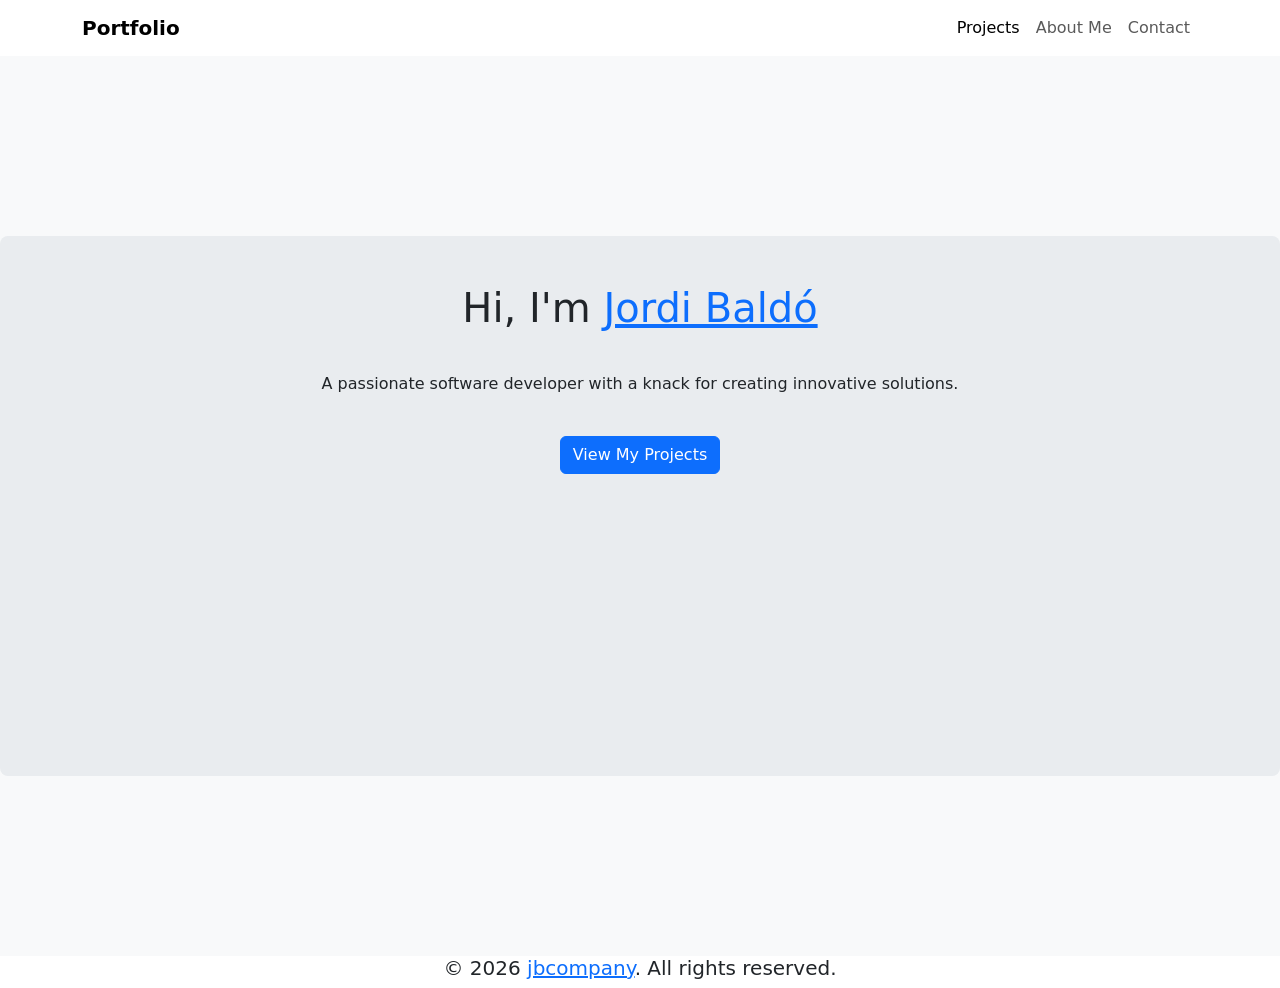
==== index.html @ 4ad089a9 "index modified" ====
<!doctype html>
<html lang="en" data-bs-theme="light">
    <head>
        <title>Title</title>
        <!-- Required meta tags -->
        <meta charset="utf-8" />
        <meta name="viewport" content="width=device-width, initial-scale=1" />

        <!-- Bootstrap CSS v5.3.8 -->
        <link
            href="https://cdn.jsdelivr.net/npm/bootstrap@5.3.8/dist/css/bootstrap.min.css"
            rel="stylesheet"
            integrity="sha384-sRIl4kxILFvY47J16cr9ZwB07vP4J8+LH7qKQnuqkuIAvNWLzeN8tE5YBujZqJLB"
            crossorigin="anonymous"
        />
    </head>

    <body>
        <header>
            <nav class="navbar navbar-expand-sm navbar-light bg-white">
                <div class="container">
                    <a class="navbar-brand" href="index.html"><b>Portfolio</b></a>
                    <button
                        class="navbar-toggler d-lg-none"
                        type="button"
                        data-bs-toggle="collapse"
                        data-bs-target="#collapsibleNavId"
                        aria-controls="collapsibleNavId"
                        aria-expanded="false"
                        aria-label="Toggle navigation"
                    >
                        <span class="navbar-toggler-icon"></span>
                    </button>
                    <div class="collapse navbar-collapse" id="collapsibleNavId">
                        <ul class="navbar-nav me-auto mt-2 mt-lg-0">
                            
                        </ul>
                        <form class="d-flex my-2 my-lg-0">
                            <ul class="navbar-nav me-auto mt-2 mt-lg-0">
                            <li class="nav-item">
                                <a class="nav-link active" href="projects.html" aria-current="page">Projects</a>
                            </li>
                            <li class="nav-item">
                                <a class="nav-link" href="about.html">About Me</a>
                            </li>
                            <li class="nav-item">
                                <a class="nav-link" href="contact.html">Contact</a>
                            </li>
                        </ul>
                        </form>
                    </div>
                </div>
            </nav>
        </header>
        <main class="min-vh-100 bg-light d-flex justify-content-center align-items-center">
            <div class="w-100 p-5 bg-body-secondary text-center rounded-3" style="height: 60vh;">
                <h1 class="mb-3">Hi, I'm <span class="text-primary text-decoration-underline">Jordi Baldó</span></h1>
                <br />
                <p class="mb-3">A passionate software developer with a knack for creating innovative solutions.</p>
                <br />
                <a class="btn btn-primary" href="projects.html" role="button">View My Projects</a>
            </div>
        </main>
        <footer>
            <!-- place footer here -->
             <h5 class="text-center">&copy; 2026 <span class="text-primary text-decoration-underline">jbcompany</span>. All rights reserved.</h5>
        </footer>
        <!-- Bootstrap JavaScript Bundle (includes Popper) -->
        <script
            src="https://cdn.jsdelivr.net/npm/bootstrap@5.3.8/dist/js/bootstrap.bundle.min.js"
            integrity="sha384-FKyoEForCGlyvwx9Hj09JcYn3nv7wiPVlz7YYwJrWVcXK/BmnVDxM+D2scQbITxI"
            crossorigin="anonymous"
        ></script>
    </body>
</html>
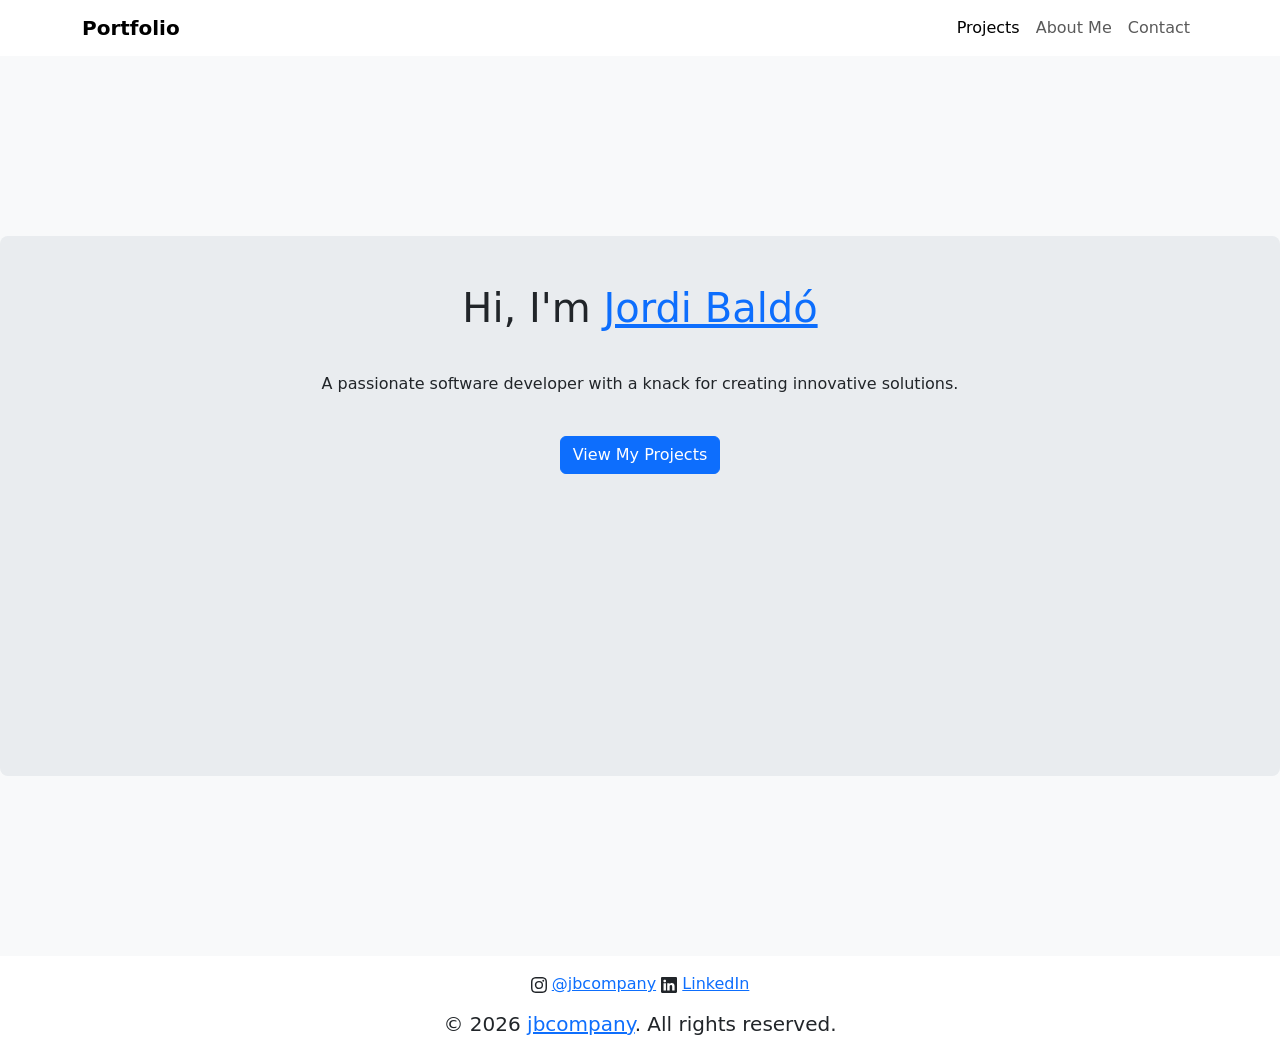
==== commit ec56a652: "wip" ====
--- a/index.html
+++ b/index.html
@@ -1,7 +1,7 @@
 <!doctype html>
 <html lang="en" data-bs-theme="light">
     <head>
-        <title>Title</title>
+        <title>Portfolio</title>
         <!-- Required meta tags -->
         <meta charset="utf-8" />
         <meta name="viewport" content="width=device-width, initial-scale=1" />
@@ -61,10 +61,8 @@
                 <a class="btn btn-primary" href="projects.html" role="button">View My Projects</a>
             </div>
         </main>
-        <footer>
-            <!-- place footer here -->
-             <h5 class="text-center">&copy; 2026 <span class="text-primary text-decoration-underline">jbcompany</span>. All rights reserved.</h5>
-        </footer>
+        <footer id="site-footer"></footer>
+        <script src="js/include-footer.js"></script>
         <!-- Bootstrap JavaScript Bundle (includes Popper) -->
         <script
             src="https://cdn.jsdelivr.net/npm/bootstrap@5.3.8/dist/js/bootstrap.bundle.min.js"
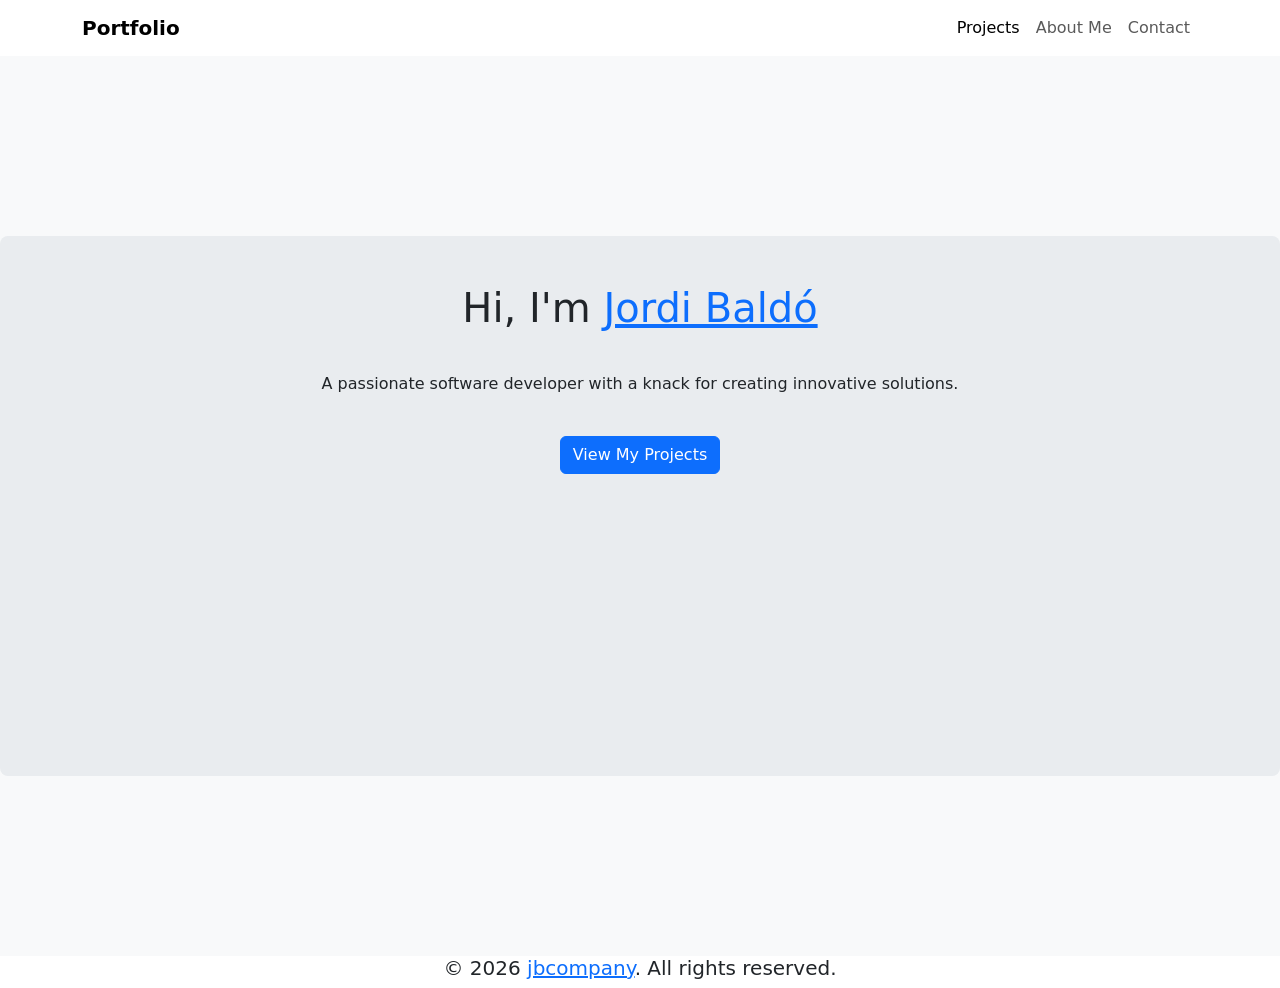
==== commit 582fc662: "wip" ====
--- a/index.html
+++ b/index.html
@@ -61,8 +61,9 @@
                 <a class="btn btn-primary" href="projects.html" role="button">View My Projects</a>
             </div>
         </main>
-        <footer id="site-footer"></footer>
-        <script src="js/include-footer.js"></script>
+        <footer>
+            <h5 class="text-center">&copy; 2026 <span class="text-primary text-decoration-underline">jbcompany</span>. All rights reserved.</h5>
+        </footer>
         <!-- Bootstrap JavaScript Bundle (includes Popper) -->
         <script
             src="https://cdn.jsdelivr.net/npm/bootstrap@5.3.8/dist/js/bootstrap.bundle.min.js"
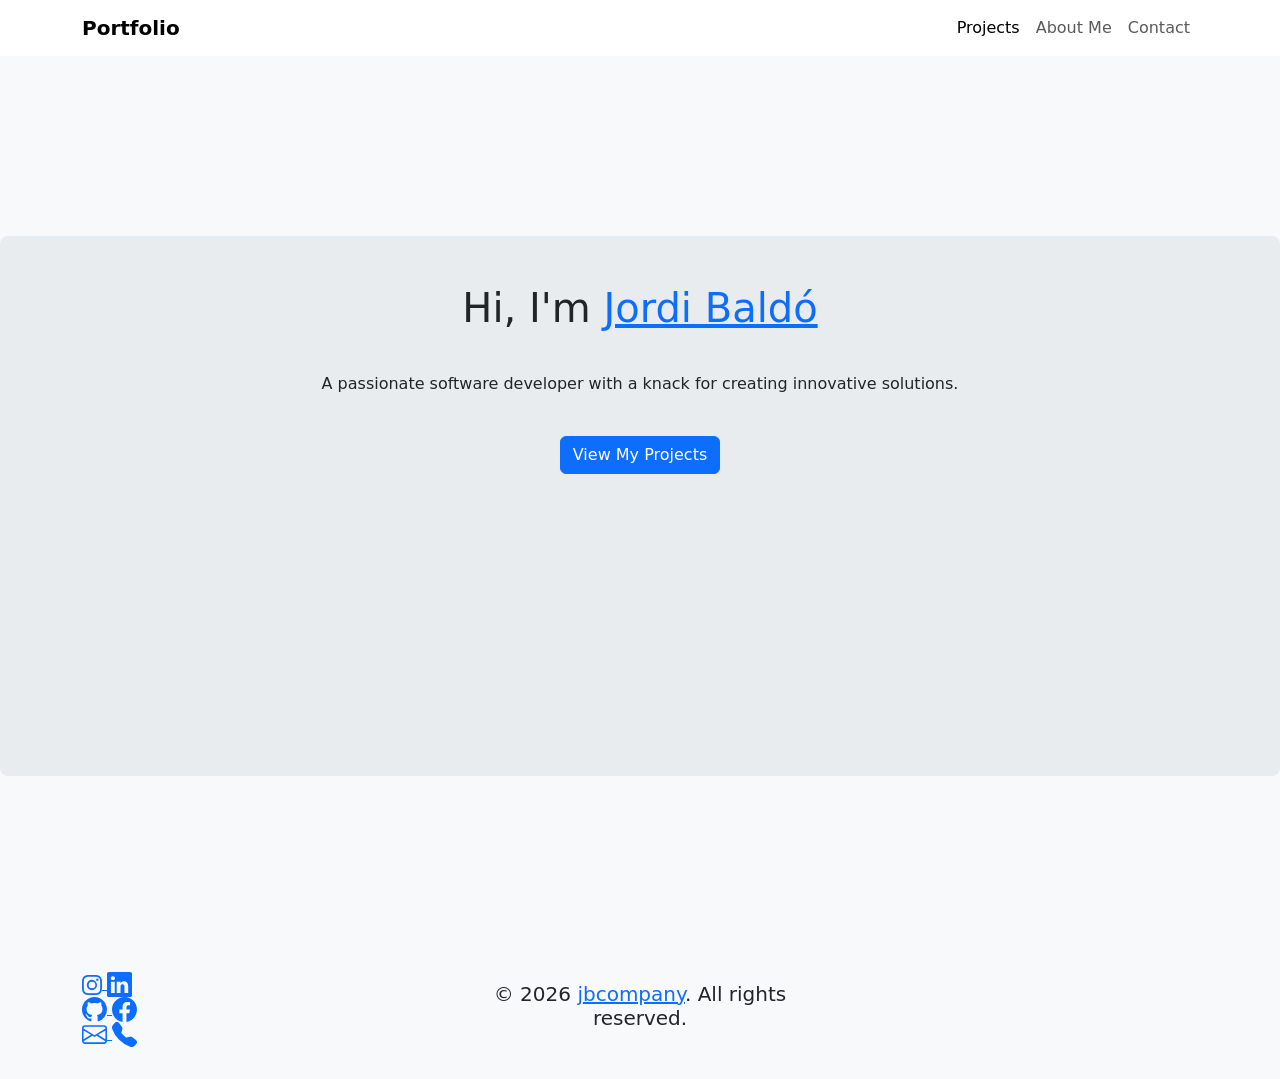
==== commit ad654473: "wip" ====
--- a/index.html
+++ b/index.html
@@ -61,8 +61,51 @@
                 <a class="btn btn-primary" href="projects.html" role="button">View My Projects</a>
             </div>
         </main>
-        <footer>
-            <h5 class="text-center">&copy; 2026 <span class="text-primary text-decoration-underline">jbcompany</span>. All rights reserved.</h5>
+        <footer class="bg-light py-3">
+            <div class="container">
+                <div class="row justify-content-center align-items-left g-2 mb-3">
+                    <div class="col text-left">
+                        <a href="https://www.instagram.com/jbcompany/" class="card-link" target="_blank" rel="noopener noreferrer">
+                            <svg xmlns="http://www.w3.org/2000/svg" width="20" height="20" fill="currentColor" class="bi bi-instagram" viewBox="0 0 16 16">
+                                <path d="M8 0C5.829 0 5.556.01 4.703.048 3.85.088 3.269.222 2.76.42a3.9 3.9 0 0 0-1.417.923A3.9 3.9 0 0 0 .42 2.76C.222 3.268.087 3.85.048 4.7.01 5.555 0 5.827 0 8.001c0 2.172.01 2.444.048 3.297.04.852.174 1.433.372 1.942.205.526.478.972.923 1.417.444.445.89.719 1.416.923.51.198 1.09.333 1.942.372C5.555 15.99 5.827 16 8 16s2.444-.01 3.298-.048c.851-.04 1.434-.174 1.943-.372a3.9 3.9 0 0 0 1.416-.923c.445-.445.718-.891.923-1.417.197-.509.332-1.09.372-1.942C15.99 10.445 16 10.173 16 8s-.01-2.445-.048-3.299c-.04-.851-.175-1.433-.372-1.941a3.9 3.9 0 0 0-.923-1.417A3.9 3.9 0 0 0 13.24.42c-.51-.198-1.092-.333-1.943-.372C10.443.01 10.172 0 7.998 0zm-.717 1.442h.718c2.136 0 2.389.007 3.232.046.78.035 1.204.166 1.486.275.373.145.64.319.92.599s.453.546.598.92c.11.281.24.705.275 1.485.039.843.047 1.096.047 3.231s-.008 2.389-.047 3.232c-.035.78-.166 1.203-.275 1.485a2.5 2.5 0 0 1-.599.919c-.28.28-.546.453-.92.598-.28.11-.704.24-1.485.276-.843.038-1.096.047-3.232.047s-2.39-.009-3.233-.047c-.78-.036-1.203-.166-1.485-.276a2.5 2.5 0 0 1-.92-.598 2.5 2.5 0 0 1-.6-.92c-.109-.281-.24-.705-.275-1.485-.038-.843-.046-1.096-.046-3.233s.008-2.388.046-3.231c.036-.78.166-1.204.276-1.486.145-.373.319-.64.599-.92s.546-.453.92-.598c.282-.11.705-.24 1.485-.276.738-.034 1.024-.044 2.515-.045zm4.988 1.328a.96.96 0 1 0 0 1.92.96.96 0 0 0 0-1.92m-4.27 1.122a4.109 4.109 0 1 0 0 8.217 4.109 4.109 0 0 0 0-8.217m0 1.441a2.667 2.667 0 1 1 0 5.334 2.667 2.667 0 0 1 0-5.334"/>
+                            </svg>
+                        </a>
+                        <a href="https://www.linkedin.com/in/jbcompany/" class="card-link" target="_blank" rel="noopener noreferrer">
+                            <svg xmlns="http://www.w3.org/2000/svg" width="25" height="25" fill="currentColor" class="bi bi-linkedin" viewBox="0 0 16 16">
+                                <path d="M0 1.146C0 .513.526 0 1.175 0h13.65C15.474 0 16 .513 16 1.146v13.708c0 .633-.526 1.146-1.175 1.146H1.175C.526 16 0 15.487 0 14.854zm4.943 12.248V6.169H2.542v7.225zm-1.2-8.212c.837 0 1.358-.554 1.358-1.248-.015-.709-.52-1.248-1.342-1.248S2.4 3.226 2.4 3.934c0 .694.521 1.248 1.327 1.248zm4.908 8.212V9.359c0-.216.016-.432.08-.586.173-.431.568-.878 1.232-.878.869 0 1.216.662 1.216 1.634v3.865h2.401V9.25c0-2.22-1.184-3.252-2.764-3.252-1.274 0-1.845.7-2.165 1.193v.025h-.016l.016-.025V6.169h-2.4c.03.678 0 7.225 0 7.225z"/>
+                            </svg>
+                        </a>
+                        <br />
+                        <a href="https://github.com/jbcompany" class="card-link" target="_blank" rel="noopener noreferrer">
+                            <svg xmlns="http://www.w3.org/2000/svg" width="25" height="25" fill="currentColor" class="bi bi-github" viewBox="0 0 16 16">
+                                <path d="M8 0C3.58 0 0 3.58 0 8c0 3.54 2.29 6.53 5.47 7.59.4.07.55-.17.55-.38 0-.19-.01-.82-.01-1.49-2.01.37-2.53-.49-2.69-.94-.09-.23-.48-.94-.82-1.13-.28-.15-.68-.52-.01-.53.63-.01 1.08.58 1.23.82.72 1.21 1.87.87 2.33.66.07-.52.28-.87.51-1.07-1.78-.2-3.64-.89-3.64-3.95 0-.87.31-1.59.82-2.15-.08-.2-.36-1.02.08-2.12 0 0 .67-.21 2.2.82.64-.18 1.32-.27 2-.27s1.36.09 2 .27c1.53-1.04 2.2-.82 2.2-.82.44 1.1.16 1.92.08 2.12.51.56.82 1.27.82 2.15 0 3.07-1.87 3.75-3.65 3.95.29.25.54.73.54 1.48 0 1.07-.01 1.93-.01 2.2 0 .21.15.46.55.38A8.01 8.01 0 0 0 16 8c0-4.42-3.58-8-8-8"/>
+                            </svg>
+                        </a>
+                        <a href="https://www.facebook.com/jbcompany/" class="card-link" target="_blank" rel="noopener noreferrer">
+                            <svg xmlns="http://www.w3.org/2000/svg" width="25" height="25" fill="currentColor" class="bi bi-facebook" viewBox="0 0 16 16">
+                                <path d="M16 8.049c0-4.446-3.582-8.05-8-8.05C3.58 0-.002 3.603-.002 8.05c0 4.017 2.926 7.347 6.75 7.951v-5.625h-2.03V8.05H6.75V6.275c0-2.017 1.195-3.131 3.022-3.131.876 0 1.791.157 1.791.157v1.98h-1.009c-.993 0-1.303.621-1.303 1.258v1.51h2.218l-.354 2.326H9.25V16c3.824-.604 6.75-3.934 6.75-7.951"/>
+                            </svg>
+                        </a>
+                        <br />
+                        <a href="mailto:jbcompany@gmail.com" class="card-link">
+                            <svg xmlns="http://www.w3.org/2000/svg" width="25" height="25" fill="currentColor" class="bi bi-envelope" viewBox="0 0 16 16">
+                                <path d="M0 4a2 2 0 0 1 2-2h12a2 2 0 0 1 2 2v8a2 2 0 0 1-2 2H2a2 2 0 0 1-2-2zm2-1a1 1 0 0 0-1 1v.217l7 4.2 7-4.2V4a1 1 0 0 0-1-1zm13 2.383-4.708 2.825L15 11.105zm-.034 6.876-5.64-3.471L8 9.583l-1.326-.795-5.64 3.47A1 1 0 0 0 2 13h12a1 1 0 0 0 .966-.741M1 11.105l4.708-2.897L1 5.383z"/>
+                            </svg>
+                        </a>
+                        <a href="tel:+34644326341" class="card-link">
+                            <svg xmlns="http://www.w3.org/2000/svg" width="25" height="25" fill="currentColor" class="bi bi-telephone-fill" viewBox="0 0 16 16">
+                                <path fill-rule="evenodd" d="M1.885.511a1.745 1.745 0 0 1 2.61.163L6.29 2.98c.329.423.445.974.315 1.494l-.547 2.19a.68.68 0 0 0 .178.643l2.457 2.457a.68.68 0 0 0 .644.178l2.189-.547a1.75 1.75 0 0 1 1.494.315l2.306 1.794c.829.645.905 1.87.163 2.611l-1.034 1.034c-.74.74-1.846 1.065-2.877.702a18.6 18.6 0 0 1-7.01-4.42 18.6 18.6 0 0 1-4.42-7.009c-.362-1.03-.037-2.137.703-2.877z"/>
+                            </svg>
+                        </a>
+                    </div>
+                    <div class="col text-center align-items-center d-flex">
+                        <h5 class="text-center">&copy; 2026 <span class="text-primary text-decoration-underline">jbcompany</span>. All rights reserved.</h5>            
+                    </div>
+                    <div class="col text-center">
+                           
+                    </div>
+                </div>
+            </div>
         </footer>
         <!-- Bootstrap JavaScript Bundle (includes Popper) -->
         <script
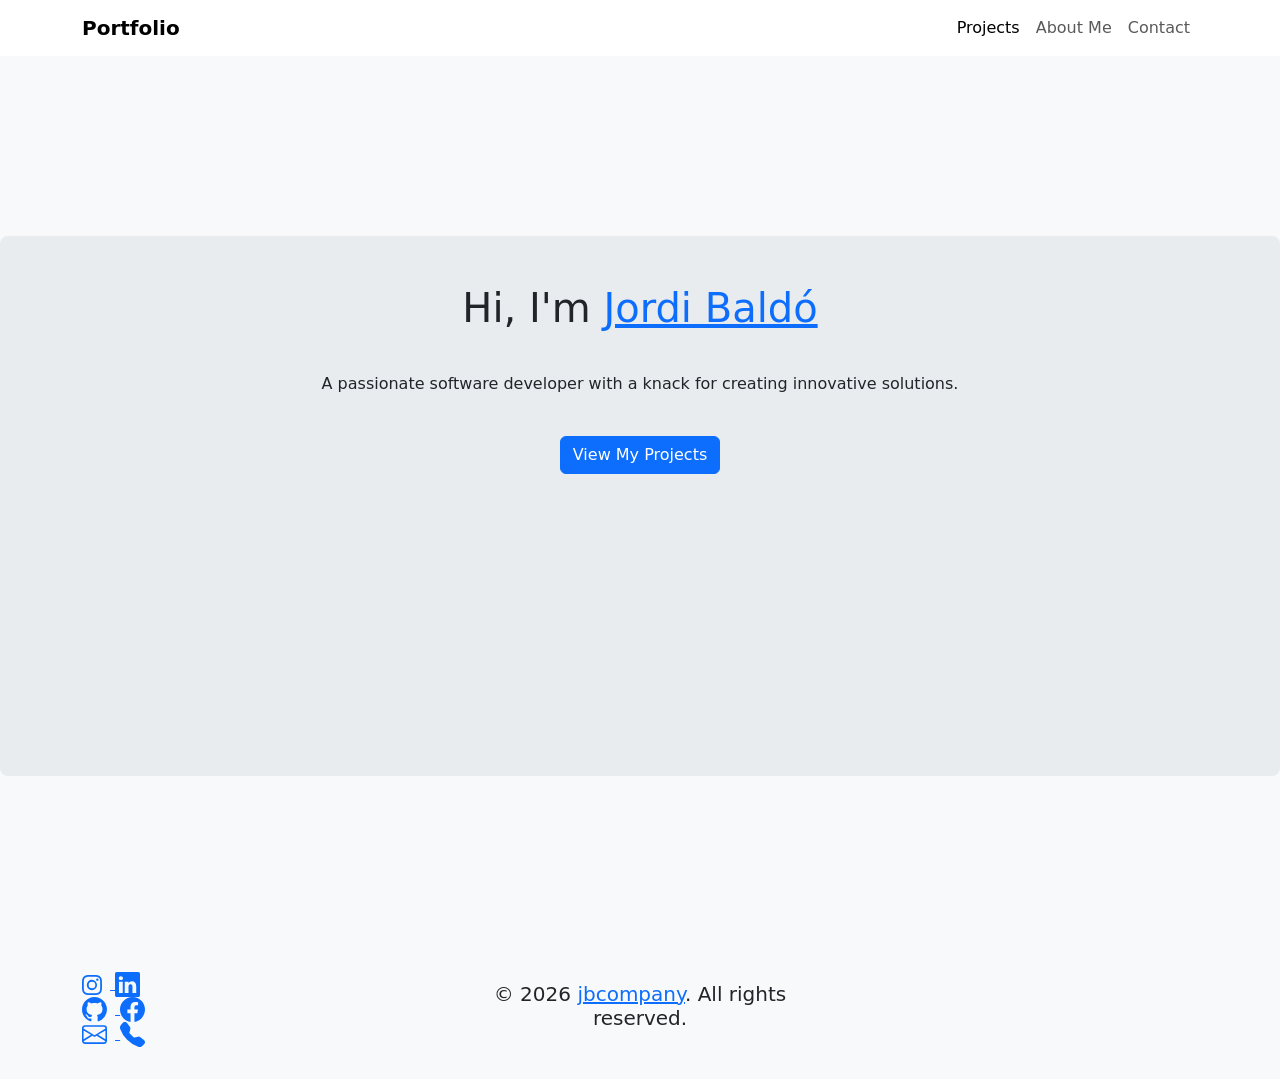
==== commit 436fc5be: "wip" ====
--- a/index.html
+++ b/index.html
@@ -13,6 +13,7 @@
             integrity="sha384-sRIl4kxILFvY47J16cr9ZwB07vP4J8+LH7qKQnuqkuIAvNWLzeN8tE5YBujZqJLB"
             crossorigin="anonymous"
         />
+        <link rel="stylesheet" href="css/mycss.css" />
     </head>
 
     <body>
@@ -65,35 +66,35 @@
             <div class="container">
                 <div class="row justify-content-center align-items-left g-2 mb-3">
                     <div class="col text-left">
-                        <a href="https://www.instagram.com/jbcompany/" class="card-link" target="_blank" rel="noopener noreferrer">
-                            <svg xmlns="http://www.w3.org/2000/svg" width="20" height="20" fill="currentColor" class="bi bi-instagram" viewBox="0 0 16 16">
+                        <a href="https://www.instagram.com/jbcompany/" class="card-link footer-social" target="_blank" rel="noopener noreferrer">
+                            <svg xmlns="http://www.w3.org/2000/svg" width="20" height="20" fill="currentColor" class="bi bi-instagram footer-social" viewBox="0 0 16 16">
                                 <path d="M8 0C5.829 0 5.556.01 4.703.048 3.85.088 3.269.222 2.76.42a3.9 3.9 0 0 0-1.417.923A3.9 3.9 0 0 0 .42 2.76C.222 3.268.087 3.85.048 4.7.01 5.555 0 5.827 0 8.001c0 2.172.01 2.444.048 3.297.04.852.174 1.433.372 1.942.205.526.478.972.923 1.417.444.445.89.719 1.416.923.51.198 1.09.333 1.942.372C5.555 15.99 5.827 16 8 16s2.444-.01 3.298-.048c.851-.04 1.434-.174 1.943-.372a3.9 3.9 0 0 0 1.416-.923c.445-.445.718-.891.923-1.417.197-.509.332-1.09.372-1.942C15.99 10.445 16 10.173 16 8s-.01-2.445-.048-3.299c-.04-.851-.175-1.433-.372-1.941a3.9 3.9 0 0 0-.923-1.417A3.9 3.9 0 0 0 13.24.42c-.51-.198-1.092-.333-1.943-.372C10.443.01 10.172 0 7.998 0zm-.717 1.442h.718c2.136 0 2.389.007 3.232.046.78.035 1.204.166 1.486.275.373.145.64.319.92.599s.453.546.598.92c.11.281.24.705.275 1.485.039.843.047 1.096.047 3.231s-.008 2.389-.047 3.232c-.035.78-.166 1.203-.275 1.485a2.5 2.5 0 0 1-.599.919c-.28.28-.546.453-.92.598-.28.11-.704.24-1.485.276-.843.038-1.096.047-3.232.047s-2.39-.009-3.233-.047c-.78-.036-1.203-.166-1.485-.276a2.5 2.5 0 0 1-.92-.598 2.5 2.5 0 0 1-.6-.92c-.109-.281-.24-.705-.275-1.485-.038-.843-.046-1.096-.046-3.233s.008-2.388.046-3.231c.036-.78.166-1.204.276-1.486.145-.373.319-.64.599-.92s.546-.453.92-.598c.282-.11.705-.24 1.485-.276.738-.034 1.024-.044 2.515-.045zm4.988 1.328a.96.96 0 1 0 0 1.92.96.96 0 0 0 0-1.92m-4.27 1.122a4.109 4.109 0 1 0 0 8.217 4.109 4.109 0 0 0 0-8.217m0 1.441a2.667 2.667 0 1 1 0 5.334 2.667 2.667 0 0 1 0-5.334"/>
                             </svg>
                         </a>
-                        <a href="https://www.linkedin.com/in/jbcompany/" class="card-link" target="_blank" rel="noopener noreferrer">
-                            <svg xmlns="http://www.w3.org/2000/svg" width="25" height="25" fill="currentColor" class="bi bi-linkedin" viewBox="0 0 16 16">
+                        <a href="https://www.linkedin.com/in/jbcompany/" class="card-link footer-social" target="_blank" rel="noopener noreferrer">
+                            <svg xmlns="http://www.w3.org/2000/svg" width="25" height="25" fill="currentColor" class="bi bi-linkedin footer-social" viewBox="0 0 16 16">
                                 <path d="M0 1.146C0 .513.526 0 1.175 0h13.65C15.474 0 16 .513 16 1.146v13.708c0 .633-.526 1.146-1.175 1.146H1.175C.526 16 0 15.487 0 14.854zm4.943 12.248V6.169H2.542v7.225zm-1.2-8.212c.837 0 1.358-.554 1.358-1.248-.015-.709-.52-1.248-1.342-1.248S2.4 3.226 2.4 3.934c0 .694.521 1.248 1.327 1.248zm4.908 8.212V9.359c0-.216.016-.432.08-.586.173-.431.568-.878 1.232-.878.869 0 1.216.662 1.216 1.634v3.865h2.401V9.25c0-2.22-1.184-3.252-2.764-3.252-1.274 0-1.845.7-2.165 1.193v.025h-.016l.016-.025V6.169h-2.4c.03.678 0 7.225 0 7.225z"/>
                             </svg>
                         </a>
                         <br />
-                        <a href="https://github.com/jbcompany" class="card-link" target="_blank" rel="noopener noreferrer">
-                            <svg xmlns="http://www.w3.org/2000/svg" width="25" height="25" fill="currentColor" class="bi bi-github" viewBox="0 0 16 16">
+                        <a href="https://github.com/jbcompany" class="card-link footer-social" target="_blank" rel="noopener noreferrer">
+                            <svg xmlns="http://www.w3.org/2000/svg" width="25" height="25" fill="currentColor" class="bi bi-github footer-social" viewBox="0 0 16 16">
                                 <path d="M8 0C3.58 0 0 3.58 0 8c0 3.54 2.29 6.53 5.47 7.59.4.07.55-.17.55-.38 0-.19-.01-.82-.01-1.49-2.01.37-2.53-.49-2.69-.94-.09-.23-.48-.94-.82-1.13-.28-.15-.68-.52-.01-.53.63-.01 1.08.58 1.23.82.72 1.21 1.87.87 2.33.66.07-.52.28-.87.51-1.07-1.78-.2-3.64-.89-3.64-3.95 0-.87.31-1.59.82-2.15-.08-.2-.36-1.02.08-2.12 0 0 .67-.21 2.2.82.64-.18 1.32-.27 2-.27s1.36.09 2 .27c1.53-1.04 2.2-.82 2.2-.82.44 1.1.16 1.92.08 2.12.51.56.82 1.27.82 2.15 0 3.07-1.87 3.75-3.65 3.95.29.25.54.73.54 1.48 0 1.07-.01 1.93-.01 2.2 0 .21.15.46.55.38A8.01 8.01 0 0 0 16 8c0-4.42-3.58-8-8-8"/>
                             </svg>
                         </a>
-                        <a href="https://www.facebook.com/jbcompany/" class="card-link" target="_blank" rel="noopener noreferrer">
-                            <svg xmlns="http://www.w3.org/2000/svg" width="25" height="25" fill="currentColor" class="bi bi-facebook" viewBox="0 0 16 16">
+                        <a href="https://www.facebook.com/jbcompany/" class="card-link footer-social" target="_blank" rel="noopener noreferrer">
+                            <svg xmlns="http://www.w3.org/2000/svg" width="25" height="25" fill="currentColor" class="bi bi-facebook footer-social" viewBox="0 0 16 16">
                                 <path d="M16 8.049c0-4.446-3.582-8.05-8-8.05C3.58 0-.002 3.603-.002 8.05c0 4.017 2.926 7.347 6.75 7.951v-5.625h-2.03V8.05H6.75V6.275c0-2.017 1.195-3.131 3.022-3.131.876 0 1.791.157 1.791.157v1.98h-1.009c-.993 0-1.303.621-1.303 1.258v1.51h2.218l-.354 2.326H9.25V16c3.824-.604 6.75-3.934 6.75-7.951"/>
                             </svg>
                         </a>
                         <br />
-                        <a href="mailto:jbcompany@gmail.com" class="card-link">
-                            <svg xmlns="http://www.w3.org/2000/svg" width="25" height="25" fill="currentColor" class="bi bi-envelope" viewBox="0 0 16 16">
+                        <a href="mailto:jbcompany@gmail.com" class="card-link footer-social">
+                            <svg xmlns="http://www.w3.org/2000/svg" width="25" height="25" fill="currentColor" class="bi bi-envelope footer-social" viewBox="0 0 16 16">
                                 <path d="M0 4a2 2 0 0 1 2-2h12a2 2 0 0 1 2 2v8a2 2 0 0 1-2 2H2a2 2 0 0 1-2-2zm2-1a1 1 0 0 0-1 1v.217l7 4.2 7-4.2V4a1 1 0 0 0-1-1zm13 2.383-4.708 2.825L15 11.105zm-.034 6.876-5.64-3.471L8 9.583l-1.326-.795-5.64 3.47A1 1 0 0 0 2 13h12a1 1 0 0 0 .966-.741M1 11.105l4.708-2.897L1 5.383z"/>
                             </svg>
                         </a>
-                        <a href="tel:+34644326341" class="card-link">
-                            <svg xmlns="http://www.w3.org/2000/svg" width="25" height="25" fill="currentColor" class="bi bi-telephone-fill" viewBox="0 0 16 16">
+                        <a href="tel:+34644326341" class="card-link footer-social">
+                            <svg xmlns="http://www.w3.org/2000/svg" width="25" height="25" fill="currentColor" class="bi bi-telephone-fill footer-social" viewBox="0 0 16 16">
                                 <path fill-rule="evenodd" d="M1.885.511a1.745 1.745 0 0 1 2.61.163L6.29 2.98c.329.423.445.974.315 1.494l-.547 2.19a.68.68 0 0 0 .178.643l2.457 2.457a.68.68 0 0 0 .644.178l2.189-.547a1.75 1.75 0 0 1 1.494.315l2.306 1.794c.829.645.905 1.87.163 2.611l-1.034 1.034c-.74.74-1.846 1.065-2.877.702a18.6 18.6 0 0 1-7.01-4.42 18.6 18.6 0 0 1-4.42-7.009c-.362-1.03-.037-2.137.703-2.877z"/>
                             </svg>
                         </a>
@@ -101,9 +102,7 @@
                     <div class="col text-center align-items-center d-flex">
                         <h5 class="text-center">&copy; 2026 <span class="text-primary text-decoration-underline">jbcompany</span>. All rights reserved.</h5>            
                     </div>
-                    <div class="col text-center">
-                           
-                    </div>
+                    <div class="col text-center"></div>
                 </div>
             </div>
         </footer>
--- a/css/mycss.css
+++ b/css/mycss.css
@@ -0,0 +1,6 @@
+.footer-social svg {
+  margin-right: 8px;
+}
+.footer-social a {
+  margin-right: 16px;
+}
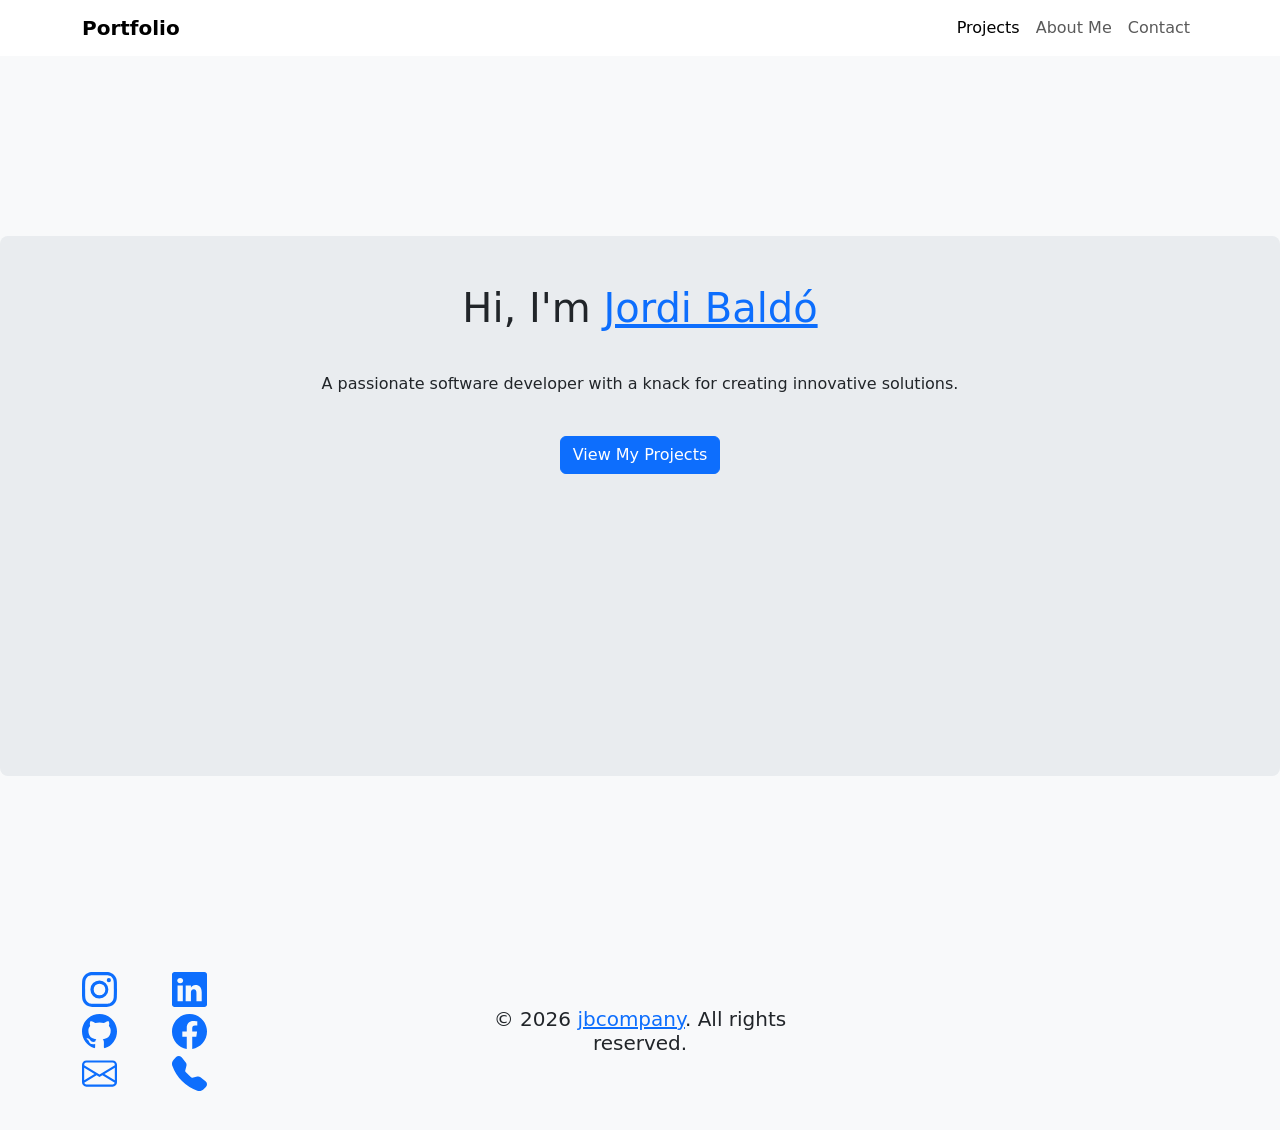
==== commit 7ae181dd: "wip" ====
--- a/index.html
+++ b/index.html
@@ -67,34 +67,34 @@
                 <div class="row justify-content-center align-items-left g-2 mb-3">
                     <div class="col text-left">
                         <a href="https://www.instagram.com/jbcompany/" class="card-link footer-social" target="_blank" rel="noopener noreferrer">
-                            <svg xmlns="http://www.w3.org/2000/svg" width="20" height="20" fill="currentColor" class="bi bi-instagram footer-social" viewBox="0 0 16 16">
+                            <svg xmlns="http://www.w3.org/2000/svg" width="35" height="35" fill="currentColor" class="bi bi-instagram footer-social" viewBox="0 0 16 16">
                                 <path d="M8 0C5.829 0 5.556.01 4.703.048 3.85.088 3.269.222 2.76.42a3.9 3.9 0 0 0-1.417.923A3.9 3.9 0 0 0 .42 2.76C.222 3.268.087 3.85.048 4.7.01 5.555 0 5.827 0 8.001c0 2.172.01 2.444.048 3.297.04.852.174 1.433.372 1.942.205.526.478.972.923 1.417.444.445.89.719 1.416.923.51.198 1.09.333 1.942.372C5.555 15.99 5.827 16 8 16s2.444-.01 3.298-.048c.851-.04 1.434-.174 1.943-.372a3.9 3.9 0 0 0 1.416-.923c.445-.445.718-.891.923-1.417.197-.509.332-1.09.372-1.942C15.99 10.445 16 10.173 16 8s-.01-2.445-.048-3.299c-.04-.851-.175-1.433-.372-1.941a3.9 3.9 0 0 0-.923-1.417A3.9 3.9 0 0 0 13.24.42c-.51-.198-1.092-.333-1.943-.372C10.443.01 10.172 0 7.998 0zm-.717 1.442h.718c2.136 0 2.389.007 3.232.046.78.035 1.204.166 1.486.275.373.145.64.319.92.599s.453.546.598.92c.11.281.24.705.275 1.485.039.843.047 1.096.047 3.231s-.008 2.389-.047 3.232c-.035.78-.166 1.203-.275 1.485a2.5 2.5 0 0 1-.599.919c-.28.28-.546.453-.92.598-.28.11-.704.24-1.485.276-.843.038-1.096.047-3.232.047s-2.39-.009-3.233-.047c-.78-.036-1.203-.166-1.485-.276a2.5 2.5 0 0 1-.92-.598 2.5 2.5 0 0 1-.6-.92c-.109-.281-.24-.705-.275-1.485-.038-.843-.046-1.096-.046-3.233s.008-2.388.046-3.231c.036-.78.166-1.204.276-1.486.145-.373.319-.64.599-.92s.546-.453.92-.598c.282-.11.705-.24 1.485-.276.738-.034 1.024-.044 2.515-.045zm4.988 1.328a.96.96 0 1 0 0 1.92.96.96 0 0 0 0-1.92m-4.27 1.122a4.109 4.109 0 1 0 0 8.217 4.109 4.109 0 0 0 0-8.217m0 1.441a2.667 2.667 0 1 1 0 5.334 2.667 2.667 0 0 1 0-5.334"/>
                             </svg>
                         </a>
                         <a href="https://www.linkedin.com/in/jbcompany/" class="card-link footer-social" target="_blank" rel="noopener noreferrer">
-                            <svg xmlns="http://www.w3.org/2000/svg" width="25" height="25" fill="currentColor" class="bi bi-linkedin footer-social" viewBox="0 0 16 16">
+                            <svg xmlns="http://www.w3.org/2000/svg" width="35" height="35" fill="currentColor" class="bi bi-linkedin footer-social" viewBox="0 0 16 16">
                                 <path d="M0 1.146C0 .513.526 0 1.175 0h13.65C15.474 0 16 .513 16 1.146v13.708c0 .633-.526 1.146-1.175 1.146H1.175C.526 16 0 15.487 0 14.854zm4.943 12.248V6.169H2.542v7.225zm-1.2-8.212c.837 0 1.358-.554 1.358-1.248-.015-.709-.52-1.248-1.342-1.248S2.4 3.226 2.4 3.934c0 .694.521 1.248 1.327 1.248zm4.908 8.212V9.359c0-.216.016-.432.08-.586.173-.431.568-.878 1.232-.878.869 0 1.216.662 1.216 1.634v3.865h2.401V9.25c0-2.22-1.184-3.252-2.764-3.252-1.274 0-1.845.7-2.165 1.193v.025h-.016l.016-.025V6.169h-2.4c.03.678 0 7.225 0 7.225z"/>
                             </svg>
                         </a>
                         <br />
                         <a href="https://github.com/jbcompany" class="card-link footer-social" target="_blank" rel="noopener noreferrer">
-                            <svg xmlns="http://www.w3.org/2000/svg" width="25" height="25" fill="currentColor" class="bi bi-github footer-social" viewBox="0 0 16 16">
+                            <svg xmlns="http://www.w3.org/2000/svg" width="35" height="35" fill="currentColor" class="bi bi-github footer-social" viewBox="0 0 16 16">
                                 <path d="M8 0C3.58 0 0 3.58 0 8c0 3.54 2.29 6.53 5.47 7.59.4.07.55-.17.55-.38 0-.19-.01-.82-.01-1.49-2.01.37-2.53-.49-2.69-.94-.09-.23-.48-.94-.82-1.13-.28-.15-.68-.52-.01-.53.63-.01 1.08.58 1.23.82.72 1.21 1.87.87 2.33.66.07-.52.28-.87.51-1.07-1.78-.2-3.64-.89-3.64-3.95 0-.87.31-1.59.82-2.15-.08-.2-.36-1.02.08-2.12 0 0 .67-.21 2.2.82.64-.18 1.32-.27 2-.27s1.36.09 2 .27c1.53-1.04 2.2-.82 2.2-.82.44 1.1.16 1.92.08 2.12.51.56.82 1.27.82 2.15 0 3.07-1.87 3.75-3.65 3.95.29.25.54.73.54 1.48 0 1.07-.01 1.93-.01 2.2 0 .21.15.46.55.38A8.01 8.01 0 0 0 16 8c0-4.42-3.58-8-8-8"/>
                             </svg>
                         </a>
                         <a href="https://www.facebook.com/jbcompany/" class="card-link footer-social" target="_blank" rel="noopener noreferrer">
-                            <svg xmlns="http://www.w3.org/2000/svg" width="25" height="25" fill="currentColor" class="bi bi-facebook footer-social" viewBox="0 0 16 16">
+                            <svg xmlns="http://www.w3.org/2000/svg" width="35" height="35" fill="currentColor" class="bi bi-facebook footer-social" viewBox="0 0 16 16">
                                 <path d="M16 8.049c0-4.446-3.582-8.05-8-8.05C3.58 0-.002 3.603-.002 8.05c0 4.017 2.926 7.347 6.75 7.951v-5.625h-2.03V8.05H6.75V6.275c0-2.017 1.195-3.131 3.022-3.131.876 0 1.791.157 1.791.157v1.98h-1.009c-.993 0-1.303.621-1.303 1.258v1.51h2.218l-.354 2.326H9.25V16c3.824-.604 6.75-3.934 6.75-7.951"/>
                             </svg>
                         </a>
                         <br />
                         <a href="mailto:jbcompany@gmail.com" class="card-link footer-social">
-                            <svg xmlns="http://www.w3.org/2000/svg" width="25" height="25" fill="currentColor" class="bi bi-envelope footer-social" viewBox="0 0 16 16">
+                            <svg xmlns="http://www.w3.org/2000/svg" width="35" height="35" fill="currentColor" class="bi bi-envelope footer-social" viewBox="0 0 16 16">
                                 <path d="M0 4a2 2 0 0 1 2-2h12a2 2 0 0 1 2 2v8a2 2 0 0 1-2 2H2a2 2 0 0 1-2-2zm2-1a1 1 0 0 0-1 1v.217l7 4.2 7-4.2V4a1 1 0 0 0-1-1zm13 2.383-4.708 2.825L15 11.105zm-.034 6.876-5.64-3.471L8 9.583l-1.326-.795-5.64 3.47A1 1 0 0 0 2 13h12a1 1 0 0 0 .966-.741M1 11.105l4.708-2.897L1 5.383z"/>
                             </svg>
                         </a>
                         <a href="tel:+34644326341" class="card-link footer-social">
-                            <svg xmlns="http://www.w3.org/2000/svg" width="25" height="25" fill="currentColor" class="bi bi-telephone-fill footer-social" viewBox="0 0 16 16">
+                            <svg xmlns="http://www.w3.org/2000/svg" width="35" height="35" fill="currentColor" class="bi bi-telephone-fill footer-social" viewBox="0 0 16 16">
                                 <path fill-rule="evenodd" d="M1.885.511a1.745 1.745 0 0 1 2.61.163L6.29 2.98c.329.423.445.974.315 1.494l-.547 2.19a.68.68 0 0 0 .178.643l2.457 2.457a.68.68 0 0 0 .644.178l2.189-.547a1.75 1.75 0 0 1 1.494.315l2.306 1.794c.829.645.905 1.87.163 2.611l-1.034 1.034c-.74.74-1.846 1.065-2.877.702a18.6 18.6 0 0 1-7.01-4.42 18.6 18.6 0 0 1-4.42-7.009c-.362-1.03-.037-2.137.703-2.877z"/>
                             </svg>
                         </a>
--- a/css/mycss.css
+++ b/css/mycss.css
@@ -1,6 +1,20 @@
+.footer-social {
+  display: inline-flex;
+  align-items: center;
+  text-decoration: none;
+  margin-right: 50px;
+}
+
+.footer-social:last-child {
+  margin-right: 0;
+}
+
 .footer-social svg {
-  margin-right: 8px;
+  margin-right: 0;
 }
-.footer-social a {
-  margin-right: 16px;
+
+/* Avoid any accidental separators injected by other link styles. */
+.footer-social + .footer-social::before,
+.footer-social + .footer-social::after {
+  content: none !important;
 }
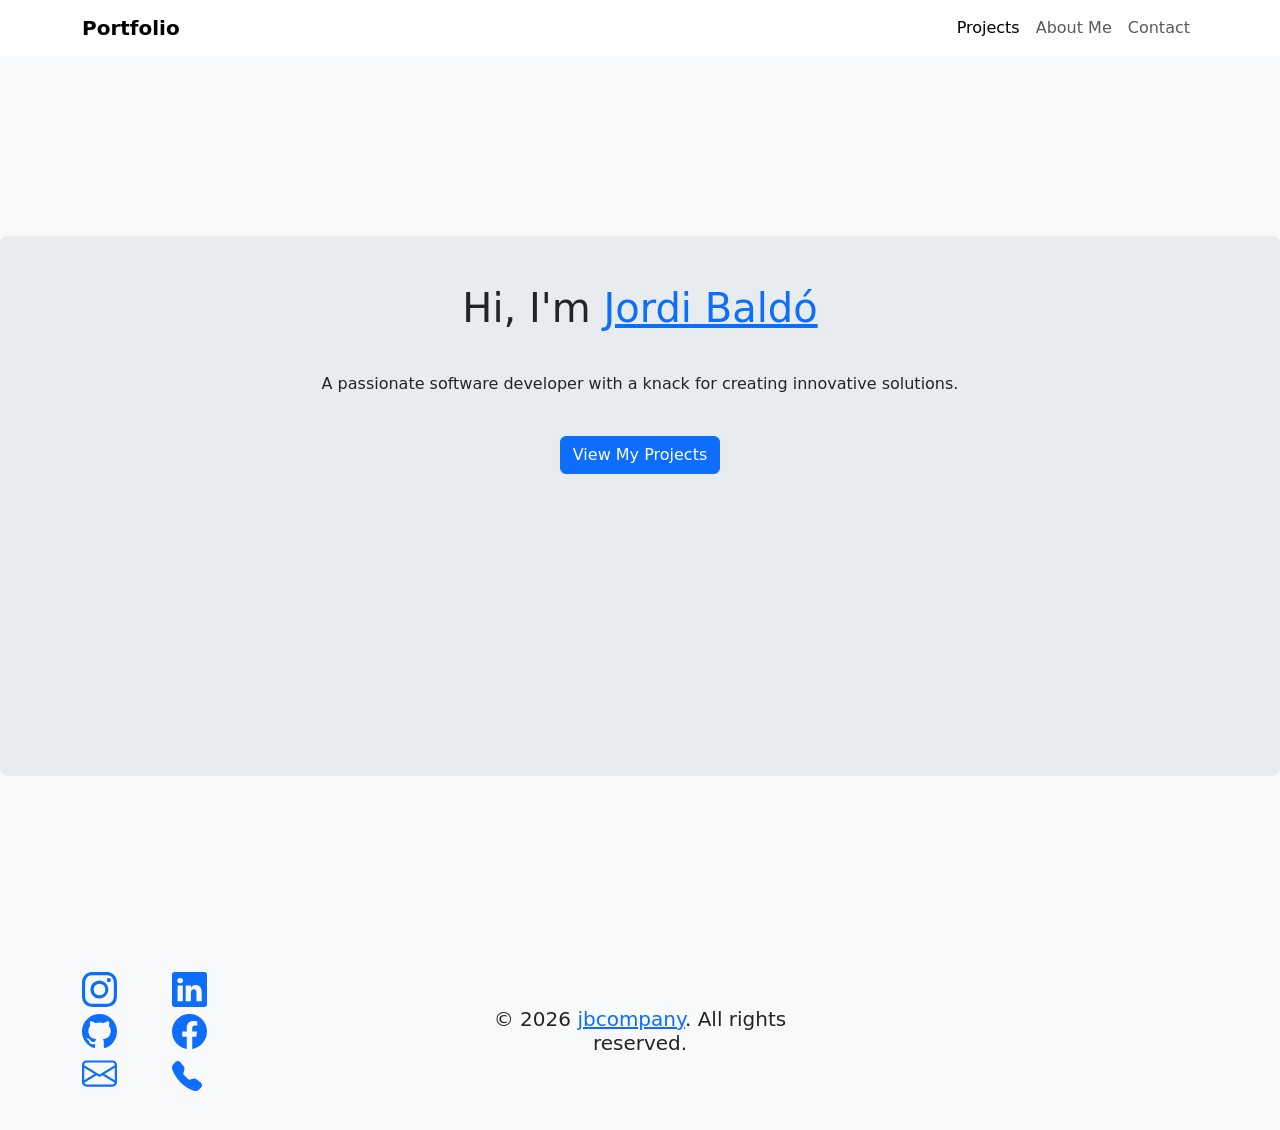
==== commit 15ec7691: "wip" ====
--- a/index.html
+++ b/index.html
@@ -39,7 +39,7 @@
                         <form class="d-flex my-2 my-lg-0">
                             <ul class="navbar-nav me-auto mt-2 mt-lg-0">
                             <li class="nav-item">
-                                <a class="nav-link active" href="projects.html" aria-current="page">Projects</a>
+                                <a class="nav-link active" href="myprojects.html" aria-current="page">Projects</a>
                             </li>
                             <li class="nav-item">
                                 <a class="nav-link" href="about.html">About Me</a>
@@ -59,7 +59,7 @@
                 <br />
                 <p class="mb-3">A passionate software developer with a knack for creating innovative solutions.</p>
                 <br />
-                <a class="btn btn-primary" href="projects.html" role="button">View My Projects</a>
+                <a class="btn btn-primary" href="myprojects.html" role="button">View My Projects</a>
             </div>
         </main>
         <footer class="bg-light py-3">
@@ -94,7 +94,7 @@
                             </svg>
                         </a>
                         <a href="tel:+34644326341" class="card-link footer-social">
-                            <svg xmlns="http://www.w3.org/2000/svg" width="35" height="35" fill="currentColor" class="bi bi-telephone-fill footer-social" viewBox="0 0 16 16">
+                            <svg xmlns="http://www.w3.org/2000/svg" width="30" height="30" fill="currentColor" class="bi bi-telephone-fill footer-social" viewBox="0 0 16 16">
                                 <path fill-rule="evenodd" d="M1.885.511a1.745 1.745 0 0 1 2.61.163L6.29 2.98c.329.423.445.974.315 1.494l-.547 2.19a.68.68 0 0 0 .178.643l2.457 2.457a.68.68 0 0 0 .644.178l2.189-.547a1.75 1.75 0 0 1 1.494.315l2.306 1.794c.829.645.905 1.87.163 2.611l-1.034 1.034c-.74.74-1.846 1.065-2.877.702a18.6 18.6 0 0 1-7.01-4.42 18.6 18.6 0 0 1-4.42-7.009c-.362-1.03-.037-2.137.703-2.877z"/>
                             </svg>
                         </a>
--- a/css/mycss.css
+++ b/css/mycss.css
@@ -17,4 +17,24 @@
 .footer-social + .footer-social::before,
 .footer-social + .footer-social::after {
   content: none !important;
+}
+
+.skills-carousel-img {
+  width: 150px;
+  height: 150px;
+  object-fit: contain;
+  background-color: #ffffff;
+  border: 1px solid #dee2e6;
+  border-radius: 0.5rem;
+  padding: 0.5rem;
+}
+
+#skillsCarousel .carousel-control-prev,
+#skillsCarousel .carousel-control-next {
+  width: 4%;
+}
+
+#skillsCarousel .carousel-control-prev-icon,
+#skillsCarousel .carousel-control-next-icon {
+  filter: invert(1) grayscale(1);
 }
